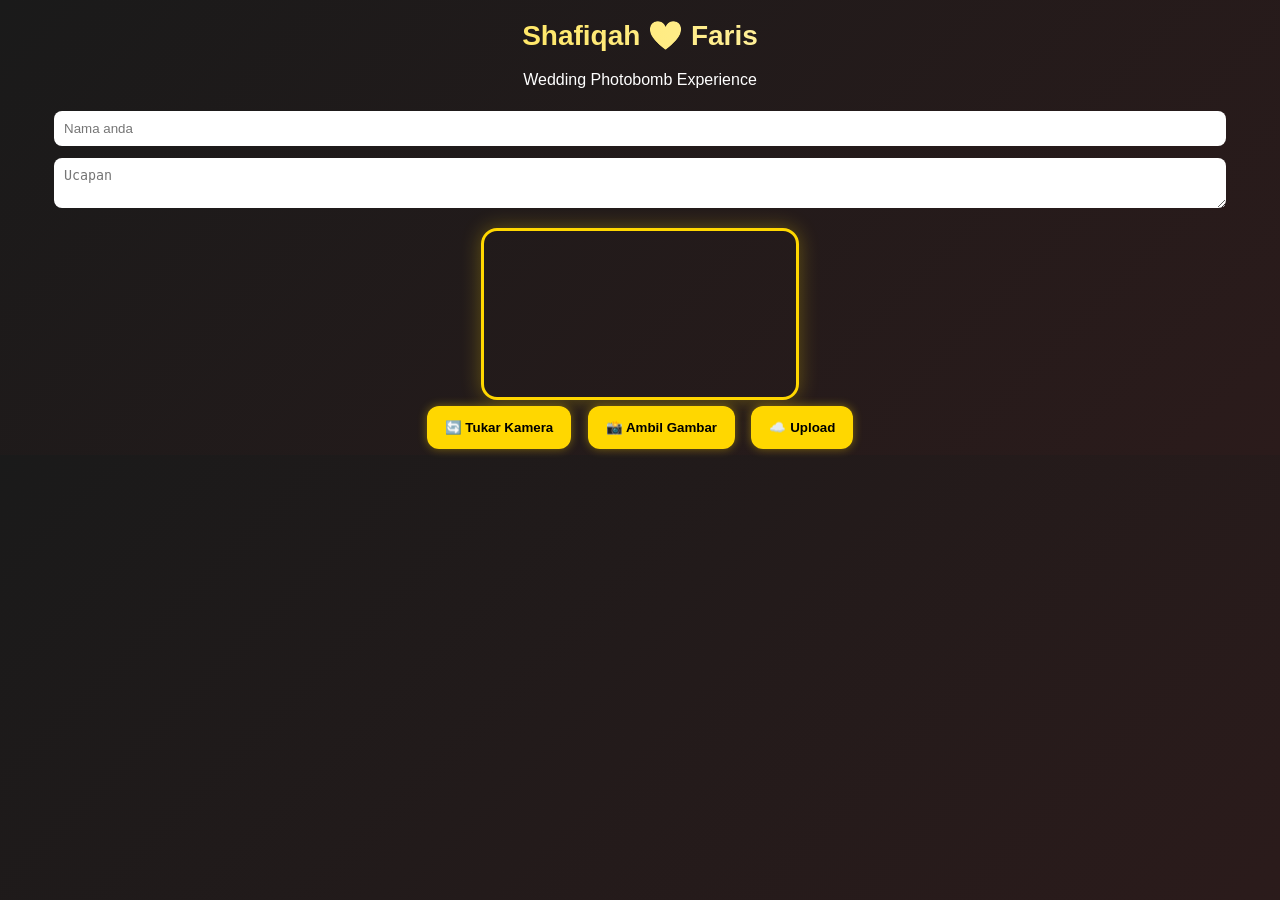
==== index.html @ 6c6406cc "Update index.html" ====
<!DOCTYPE html>
<html>
<head>
<meta charset="UTF-8">
<meta name="viewport" content="width=device-width, initial-scale=1.0">
<title>Shafiqah ❤️ Faris Wedding Photobomb</title>

<style>
body {
  margin: 0;
  font-family: Arial;
  color: white;
  text-align: center;
  background: linear-gradient(135deg, #1a1a1a, #2b1b1b);
  overflow-x: hidden;
}

/* HEADER */
.header h1 {
  font-size: 28px;
  background: linear-gradient(90deg, gold, #fff);
  -webkit-background-clip: text;
  color: transparent;
  animation: glow 2s infinite alternate;
}

@keyframes glow {
  from { text-shadow: 0 0 5px gold; }
  to { text-shadow: 0 0 20px gold; }
}

/* SPARKLES */
.sparkles::before {
  content: "✨ 🌸 ✨ 🌸 ✨ 🌸 ✨ 🌸";
  position: fixed;
  top: -20px;
  width: 100%;
  opacity: 0.25;
  animation: fall 10s linear infinite;
}

@keyframes fall {
  from { transform: translateY(-100px); }
  to { transform: translateY(100vh); }
}

/* CAMERA FRAME */
.frame {
  border: 3px solid gold;
  border-radius: 16px;
  padding: 6px;
  display: inline-block;
  box-shadow: 0 0 20px rgba(255,215,0,0.3);
  margin-top: 10px;
}

/* INPUT */
input, textarea {
  width: 90%;
  padding: 10px;
  margin: 6px;
  border-radius: 8px;
  border: none;
}

/* BUTTON */
button {
  padding: 14px 18px;
  margin: 6px;
  border: none;
  border-radius: 12px;
  background: linear-gradient(90deg, gold, #ffd700);
  color: black;
  font-weight: bold;
  cursor: pointer;
  box-shadow: 0 0 10px rgba(255,215,0,0.4);
  transition: 0.3s;
}

button:hover {
  transform: scale(1.05);
  box-shadow: 0 0 20px gold;
}

video {
  width: 100%;
  max-width: 420px;
  border-radius: 12px;
}
</style>
</head>

<body>

<div class="sparkles"></div>

<div class="header">
  <h1>Shafiqah ❤️ Faris</h1>
  <p>Wedding Photobomb Experience</p>
</div>

<input id="name" placeholder="Nama anda">
<textarea id="msg" placeholder="Ucapan"></textarea>

<div class="frame">
  <video id="video" autoplay playsinline></video>
</div>

<br>

<button onclick="switchCam()">🔄 Tukar Kamera</button>
<button onclick="capture()">📸 Ambil Gambar</button>
<button onclick="upload()">☁️ Upload</button>

<canvas id="canvas" style="display:none;"></canvas>

<script>
let video = document.getElementById("video");
let useFront = true;
let stream;

const API_URL = "https://script.google.com/macros/s/AKfycbzF1ohpnbkIFMy0AsnbdqRRv02-12c2Nf_jMRIk3kRgY1MwqvHAGXYygqvxbxccSdIOpg/exec";

async function startCamera() {
  if (stream) stream.getTracks().forEach(t => t.stop());

  stream = await navigator.mediaDevices.getUserMedia({
    video: { facingMode: useFront ? "user" : "environment" }
  });

  video.srcObject = stream;
}

function switchCam() {
  useFront = !useFront;
  startCamera();
}

function capture() {
  let canvas = document.getElementById("canvas");
  canvas.width = video.videoWidth;
  canvas.height = video.videoHeight;

  let ctx = canvas.getContext("2d");
  ctx.drawImage(video, 0, 0);

  alert("Gambar diambil ✔");
}

async function upload() {
  let canvas = document.getElementById("canvas");
  let image = canvas.toDataURL("image/jpeg").split(",")[1];
  let name = document.getElementById("name").value || "guest";

  let res = await fetch(API_URL, {
    method: "POST",
    body: JSON.stringify({
      name: name,
      image: image
    })
  });

  let data = await res.json();

  if (data.success) {
    alert("❤️ Terima kasih! Gambar anda telah disimpan ❤️");
  } else {
    alert("Upload gagal: " + data.error);
  }
}

startCamera();
</script>

</body>
</html>
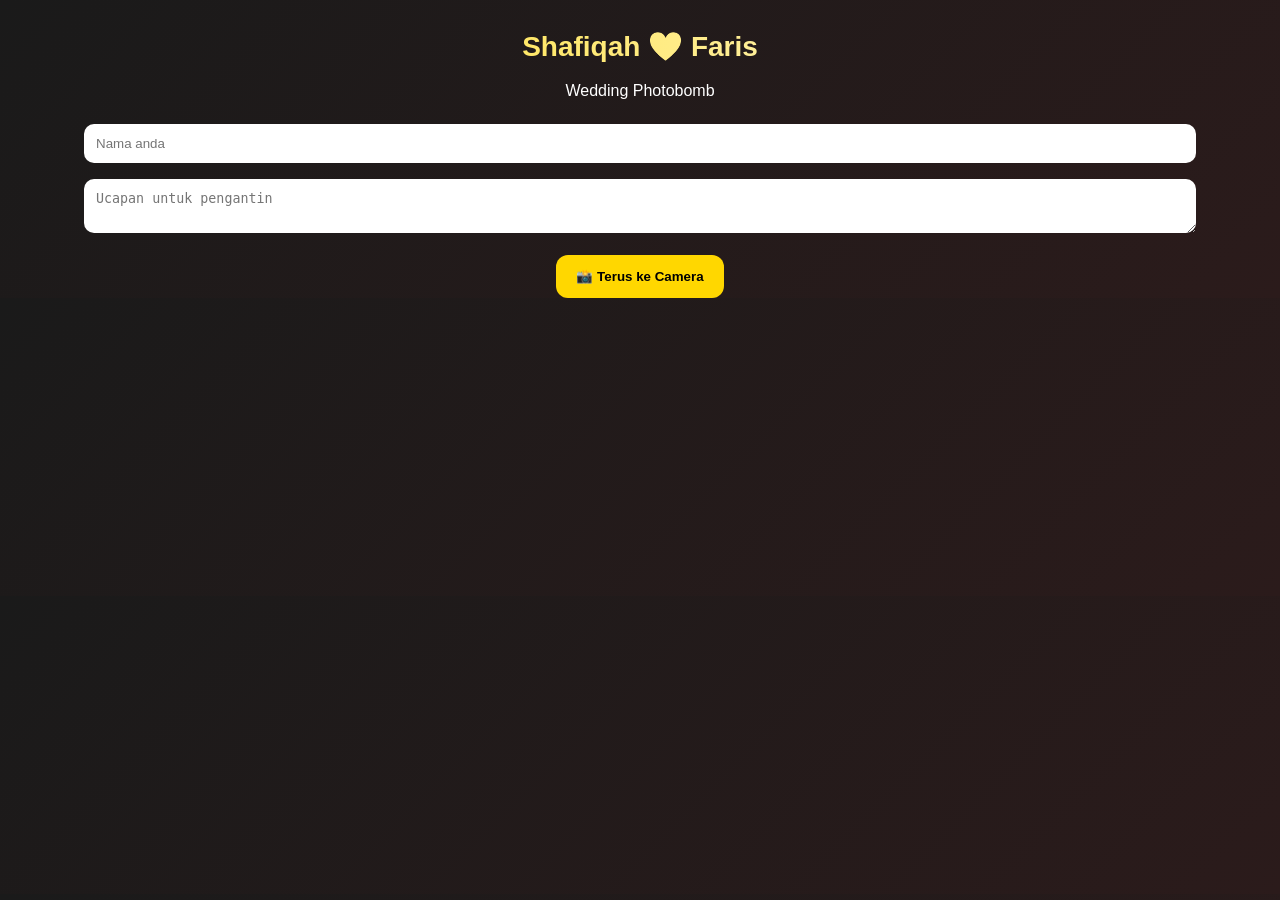
==== commit d2b375a5: "Create index.html" ====
--- a/index.html
+++ b/index.html
@@ -3,173 +3,74 @@
 <head>
 <meta charset="UTF-8">
 <meta name="viewport" content="width=device-width, initial-scale=1.0">
-<title>Shafiqah ❤️ Faris Wedding Photobomb</title>
+<title>Shafiqah ❤️ Faris - Guest Form</title>
 
 <style>
 body {
   margin: 0;
   font-family: Arial;
+  background: linear-gradient(135deg, #1a1a1a, #2b1b1b);
   color: white;
   text-align: center;
-  background: linear-gradient(135deg, #1a1a1a, #2b1b1b);
-  overflow-x: hidden;
 }
 
-/* HEADER */
 .header h1 {
+  margin-top: 30px;
   font-size: 28px;
   background: linear-gradient(90deg, gold, #fff);
   -webkit-background-clip: text;
   color: transparent;
-  animation: glow 2s infinite alternate;
 }
 
-@keyframes glow {
-  from { text-shadow: 0 0 5px gold; }
-  to { text-shadow: 0 0 20px gold; }
-}
-
-/* SPARKLES */
-.sparkles::before {
-  content: "✨ 🌸 ✨ 🌸 ✨ 🌸 ✨ 🌸";
-  position: fixed;
-  top: -20px;
-  width: 100%;
-  opacity: 0.25;
-  animation: fall 10s linear infinite;
-}
-
-@keyframes fall {
-  from { transform: translateY(-100px); }
-  to { transform: translateY(100vh); }
-}
-
-/* CAMERA FRAME */
-.frame {
-  border: 3px solid gold;
-  border-radius: 16px;
-  padding: 6px;
-  display: inline-block;
-  box-shadow: 0 0 20px rgba(255,215,0,0.3);
-  margin-top: 10px;
-}
-
-/* INPUT */
 input, textarea {
-  width: 90%;
-  padding: 10px;
-  margin: 6px;
-  border-radius: 8px;
+  width: 85%;
+  padding: 12px;
+  margin: 8px;
+  border-radius: 10px;
   border: none;
 }
 
-/* BUTTON */
 button {
-  padding: 14px 18px;
-  margin: 6px;
+  padding: 14px 20px;
+  margin-top: 10px;
   border: none;
   border-radius: 12px;
-  background: linear-gradient(90deg, gold, #ffd700);
-  color: black;
+  background: gold;
   font-weight: bold;
   cursor: pointer;
-  box-shadow: 0 0 10px rgba(255,215,0,0.4);
-  transition: 0.3s;
-}
-
-button:hover {
-  transform: scale(1.05);
-  box-shadow: 0 0 20px gold;
-}
-
-video {
-  width: 100%;
-  max-width: 420px;
-  border-radius: 12px;
 }
 </style>
 </head>
 
 <body>
 
-<div class="sparkles"></div>
-
 <div class="header">
   <h1>Shafiqah ❤️ Faris</h1>
-  <p>Wedding Photobomb Experience</p>
+  <p>Wedding Photobomb</p>
 </div>
 
 <input id="name" placeholder="Nama anda">
-<textarea id="msg" placeholder="Ucapan"></textarea>
-
-<div class="frame">
-  <video id="video" autoplay playsinline></video>
-</div>
+<textarea id="msg" placeholder="Ucapan untuk pengantin"></textarea>
 
 <br>
 
-<button onclick="switchCam()">🔄 Tukar Kamera</button>
-<button onclick="capture()">📸 Ambil Gambar</button>
-<button onclick="upload()">☁️ Upload</button>
-
-<canvas id="canvas" style="display:none;"></canvas>
+<button onclick="next()">📸 Terus ke Camera</button>
 
 <script>
-let video = document.getElementById("video");
-let useFront = true;
-let stream;
+function next() {
+  let name = document.getElementById("name").value;
+  let msg = document.getElementById("msg").value;
 
-const API_URL = "https://script.google.com/macros/s/AKfycbzF1ohpnbkIFMy0AsnbdqRRv02-12c2Nf_jMRIk3kRgY1MwqvHAGXYygqvxbxccSdIOpg/exec";
+  if (!name) {
+    alert("Sila isi nama");
+    return;
+  }
 
-async function startCamera() {
-  if (stream) stream.getTracks().forEach(t => t.stop());
+  localStorage.setItem("name", name);
+  localStorage.setItem("msg", msg);
 
-  stream = await navigator.mediaDevices.getUserMedia({
-    video: { facingMode: useFront ? "user" : "environment" }
-  });
-
-  video.srcObject = stream;
+  window.location.href = "camera.html";
 }
-
-function switchCam() {
-  useFront = !useFront;
-  startCamera();
-}
-
-function capture() {
-  let canvas = document.getElementById("canvas");
-  canvas.width = video.videoWidth;
-  canvas.height = video.videoHeight;
-
-  let ctx = canvas.getContext("2d");
-  ctx.drawImage(video, 0, 0);
-
-  alert("Gambar diambil ✔");
-}
-
-async function upload() {
-  let canvas = document.getElementById("canvas");
-  let image = canvas.toDataURL("image/jpeg").split(",")[1];
-  let name = document.getElementById("name").value || "guest";
-
-  let res = await fetch(API_URL, {
-    method: "POST",
-    body: JSON.stringify({
-      name: name,
-      image: image
-    })
-  });
-
-  let data = await res.json();
-
-  if (data.success) {
-    alert("❤️ Terima kasih! Gambar anda telah disimpan ❤️");
-  } else {
-    alert("Upload gagal: " + data.error);
-  }
-}
-
-startCamera();
 </script>
 
 </body>
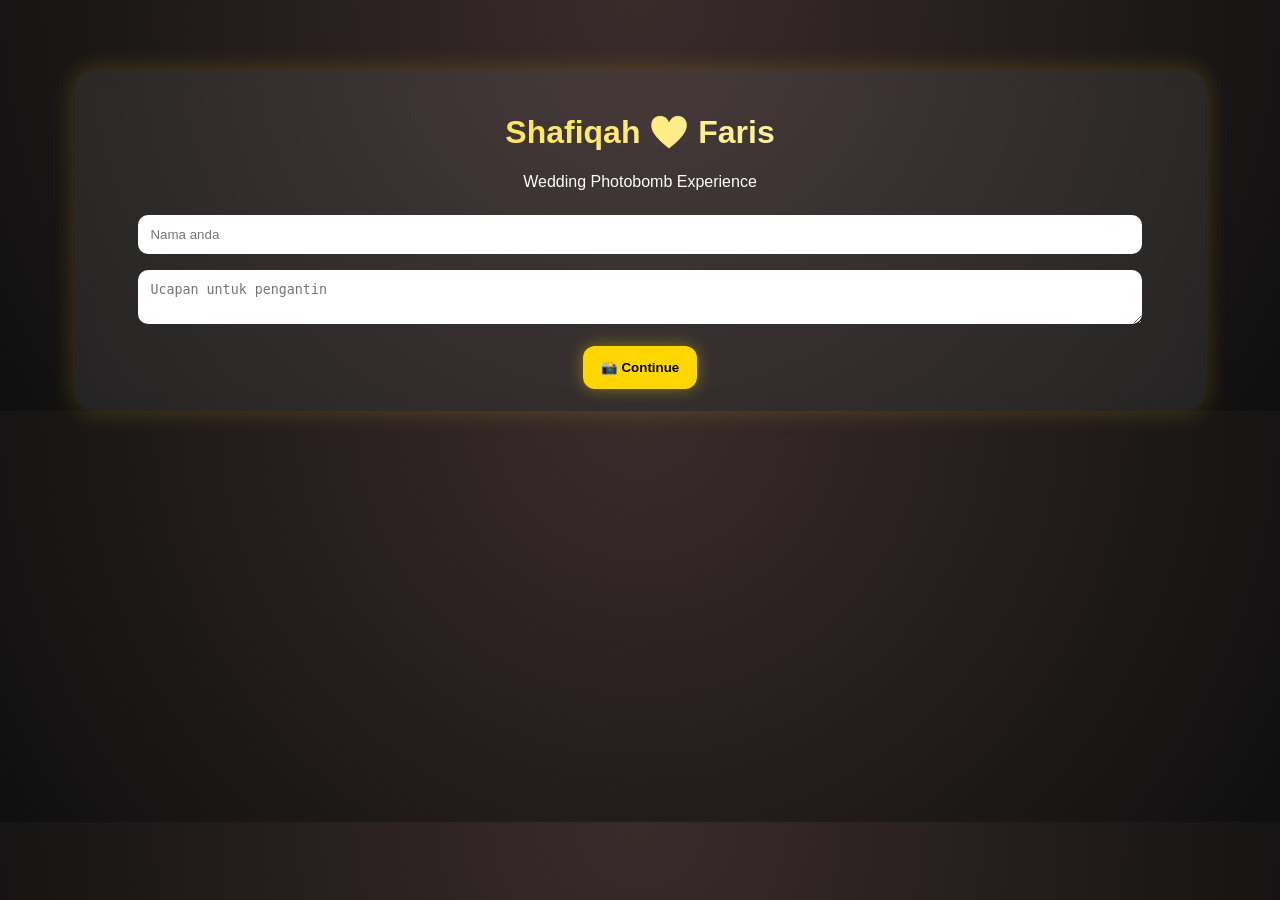
==== commit e695c746: "Create index.html" ====
--- a/index.html
+++ b/index.html
@@ -3,27 +3,48 @@
 <head>
 <meta charset="UTF-8">
 <meta name="viewport" content="width=device-width, initial-scale=1.0">
-<title>Shafiqah ❤️ Faris - Guest Form</title>
+<title>Shafiqah ❤️ Faris - Entry</title>
 
 <style>
 body {
   margin: 0;
   font-family: Arial;
-  background: linear-gradient(135deg, #1a1a1a, #2b1b1b);
   color: white;
   text-align: center;
+  background: radial-gradient(circle at top, #3a2b2b, #0f0f0f);
+  overflow: hidden;
 }
 
-.header h1 {
-  margin-top: 30px;
-  font-size: 28px;
-  background: linear-gradient(90deg, gold, #fff);
-  -webkit-background-clip: text;
-  color: transparent;
+/* FLOATING EFFECT */
+.particles::before {
+  content: "✨ 🌸 ✨ 🌸 ✨ 🌸 ✨ 🌸";
+  position: fixed;
+  width: 100%;
+  top: -20px;
+  opacity: 0.25;
+  animation: fall 12s linear infinite;
+}
+
+@keyframes fall {
+  from { transform: translateY(-100px); }
+  to { transform: translateY(100vh); }
+}
+
+/* CARD */
+.card {
+  margin-top: 70px;
+  background: rgba(255,255,255,0.08);
+  padding: 22px;
+  border-radius: 20px;
+  backdrop-filter: blur(10px);
+  width: 85%;
+  margin-left: auto;
+  margin-right: auto;
+  box-shadow: 0 0 25px rgba(255,215,0,0.2);
 }
 
 input, textarea {
-  width: 85%;
+  width: 90%;
   padding: 12px;
   margin: 8px;
   border-radius: 10px;
@@ -31,30 +52,37 @@
 }
 
 button {
-  padding: 14px 20px;
+  padding: 14px 18px;
   margin-top: 10px;
   border: none;
   border-radius: 12px;
-  background: gold;
+  background: linear-gradient(90deg, gold, #ffd700);
   font-weight: bold;
   cursor: pointer;
+  box-shadow: 0 0 15px rgba(255,215,0,0.4);
+}
+
+h1 {
+  background: linear-gradient(90deg, gold, #fff);
+  -webkit-background-clip: text;
+  color: transparent;
 }
 </style>
 </head>
 
 <body>
 
-<div class="header">
+<div class="particles"></div>
+
+<div class="card">
   <h1>Shafiqah ❤️ Faris</h1>
-  <p>Wedding Photobomb</p>
+  <p>Wedding Photobomb Experience</p>
+
+  <input id="name" placeholder="Nama anda">
+  <textarea id="msg" placeholder="Ucapan untuk pengantin"></textarea>
+
+  <button onclick="next()">📸 Continue</button>
 </div>
-
-<input id="name" placeholder="Nama anda">
-<textarea id="msg" placeholder="Ucapan untuk pengantin"></textarea>
-
-<br>
-
-<button onclick="next()">📸 Terus ke Camera</button>
 
 <script>
 function next() {
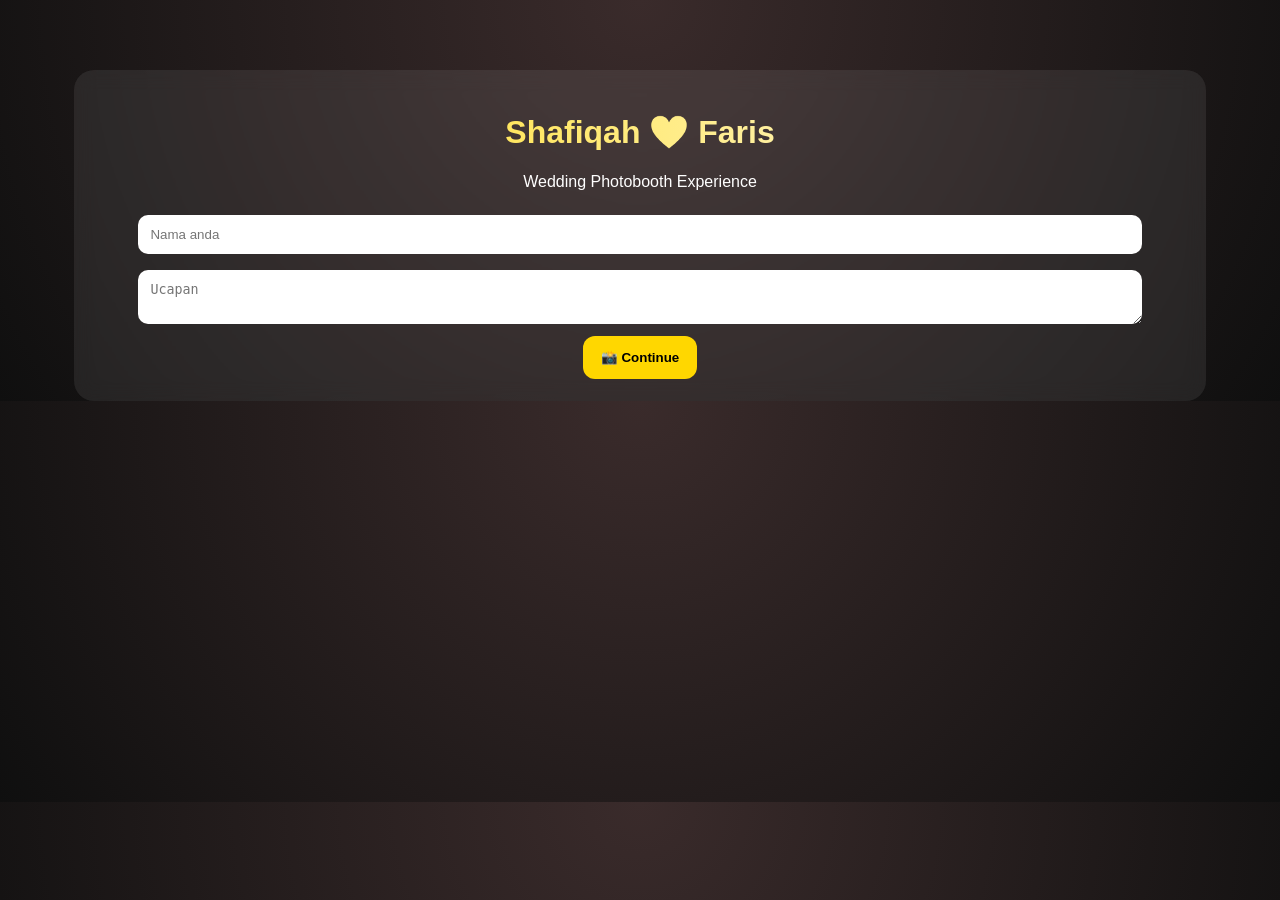
==== commit d37451ac: "Create index.html" ====
--- a/index.html
+++ b/index.html
@@ -3,69 +3,62 @@
 <head>
 <meta charset="UTF-8">
 <meta name="viewport" content="width=device-width, initial-scale=1.0">
-<title>Shafiqah ❤️ Faris - Entry</title>
+<title>Shafiqah ❤️ Faris</title>
 
 <style>
 body {
-  margin: 0;
-  font-family: Arial;
-  color: white;
-  text-align: center;
-  background: radial-gradient(circle at top, #3a2b2b, #0f0f0f);
-  overflow: hidden;
+  margin:0;
+  font-family:Arial;
+  background: radial-gradient(circle at top,#3a2b2b,#0f0f0f);
+  color:white;
+  text-align:center;
+  overflow:hidden;
 }
 
-/* FLOATING EFFECT */
 .particles::before {
-  content: "✨ 🌸 ✨ 🌸 ✨ 🌸 ✨ 🌸";
-  position: fixed;
-  width: 100%;
-  top: -20px;
-  opacity: 0.25;
-  animation: fall 12s linear infinite;
+  content:"✨ 🌸 ✨ 🌸 ✨ 🌸 ✨ 🌸";
+  position:fixed;
+  top:-20px;
+  width:100%;
+  opacity:0.2;
+  animation:fall 12s linear infinite;
 }
 
 @keyframes fall {
-  from { transform: translateY(-100px); }
-  to { transform: translateY(100vh); }
+  from{transform:translateY(-100px);}
+  to{transform:translateY(100vh);}
 }
 
-/* CARD */
 .card {
-  margin-top: 70px;
-  background: rgba(255,255,255,0.08);
-  padding: 22px;
-  border-radius: 20px;
-  backdrop-filter: blur(10px);
-  width: 85%;
-  margin-left: auto;
-  margin-right: auto;
-  box-shadow: 0 0 25px rgba(255,215,0,0.2);
+  margin-top:70px;
+  background:rgba(255,255,255,0.08);
+  padding:22px;
+  border-radius:20px;
+  width:85%;
+  margin-left:auto;
+  margin-right:auto;
+  backdrop-filter:blur(10px);
 }
 
-input, textarea {
-  width: 90%;
-  padding: 12px;
-  margin: 8px;
-  border-radius: 10px;
-  border: none;
+input,textarea{
+  width:90%;
+  padding:12px;
+  margin:8px;
+  border:none;
+  border-radius:10px;
 }
 
-button {
-  padding: 14px 18px;
-  margin-top: 10px;
-  border: none;
-  border-radius: 12px;
-  background: linear-gradient(90deg, gold, #ffd700);
-  font-weight: bold;
-  cursor: pointer;
-  box-shadow: 0 0 15px rgba(255,215,0,0.4);
+button{
+  padding:14px 18px;
+  border:none;
+  border-radius:12px;
+  background:gold;
+  font-weight:bold;
 }
-
-h1 {
-  background: linear-gradient(90deg, gold, #fff);
-  -webkit-background-clip: text;
-  color: transparent;
+h1{
+  background:linear-gradient(90deg,gold,#fff);
+  -webkit-background-clip:text;
+  color:transparent;
 }
 </style>
 </head>
@@ -76,28 +69,25 @@
 
 <div class="card">
   <h1>Shafiqah ❤️ Faris</h1>
-  <p>Wedding Photobomb Experience</p>
+  <p>Wedding Photobooth Experience</p>
 
   <input id="name" placeholder="Nama anda">
-  <textarea id="msg" placeholder="Ucapan untuk pengantin"></textarea>
+  <textarea id="msg" placeholder="Ucapan"></textarea>
 
   <button onclick="next()">📸 Continue</button>
 </div>
 
 <script>
-function next() {
-  let name = document.getElementById("name").value;
-  let msg = document.getElementById("msg").value;
+function next(){
+  let name=document.getElementById("name").value;
+  let msg=document.getElementById("msg").value;
 
-  if (!name) {
-    alert("Sila isi nama");
-    return;
-  }
+  if(!name){alert("Sila isi nama");return;}
 
-  localStorage.setItem("name", name);
-  localStorage.setItem("msg", msg);
+  localStorage.setItem("name",name);
+  localStorage.setItem("msg",msg);
 
-  window.location.href = "camera.html";
+  window.location.href="camera.html";
 }
 </script>
 
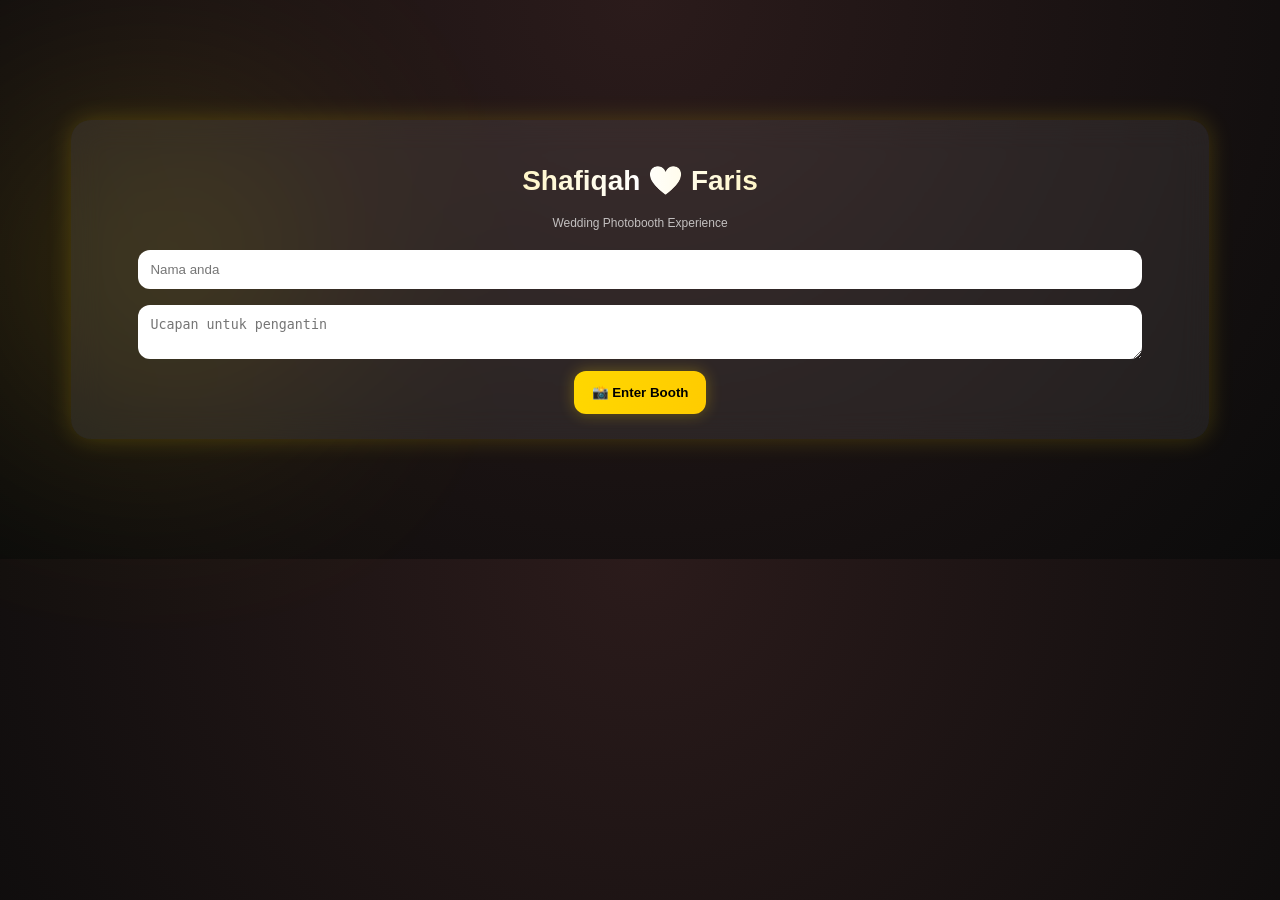
==== commit 3e5ff220: "Create index.html" ====
--- a/index.html
+++ b/index.html
@@ -6,75 +6,96 @@
 <title>Shafiqah ❤️ Faris</title>
 
 <style>
-body {
+body{
   margin:0;
   font-family:Arial;
-  background: radial-gradient(circle at top,#3a2b2b,#0f0f0f);
+  background: radial-gradient(circle at top,#2b1b1b,#0b0b0b);
+  overflow:hidden;
   color:white;
-  text-align:center;
-  overflow:hidden;
 }
 
-.particles::before {
-  content:"✨ 🌸 ✨ 🌸 ✨ 🌸 ✨ 🌸";
-  position:fixed;
-  top:-20px;
-  width:100%;
-  opacity:0.2;
-  animation:fall 12s linear infinite;
+/* floating glow */
+.glow{
+  position:absolute;
+  width:300px;
+  height:300px;
+  background:gold;
+  filter:blur(120px);
+  opacity:0.15;
+  animation:move 8s infinite alternate;
 }
 
-@keyframes fall {
-  from{transform:translateY(-100px);}
-  to{transform:translateY(100vh);}
+@keyframes move{
+  from{transform:translate(0,0);}
+  to{transform:translate(200px,300px);}
 }
 
-.card {
-  margin-top:70px;
+/* card */
+.card{
+  position:relative;
+  width:85%;
+  margin:120px auto;
+  padding:25px;
+  border-radius:20px;
   background:rgba(255,255,255,0.08);
-  padding:22px;
-  border-radius:20px;
-  width:85%;
-  margin-left:auto;
-  margin-right:auto;
-  backdrop-filter:blur(10px);
+  backdrop-filter:blur(15px);
+  box-shadow:0 0 25px rgba(255,215,0,0.2);
+  text-align:center;
+}
+
+/* title */
+h1{
+  font-size:28px;
+  background:linear-gradient(90deg,gold,#fff,#ffd700);
+  -webkit-background-clip:text;
+  color:transparent;
+  animation:shine 3s infinite linear;
+}
+
+@keyframes shine{
+  0%{filter:brightness(1);}
+  50%{filter:brightness(1.4);}
+  100%{filter:brightness(1);}
 }
 
 input,textarea{
   width:90%;
   padding:12px;
-  margin:8px;
+  margin:8px 0;
   border:none;
-  border-radius:10px;
+  border-radius:12px;
+  outline:none;
 }
 
 button{
   padding:14px 18px;
   border:none;
   border-radius:12px;
-  background:gold;
+  background:linear-gradient(90deg,gold,#ffcc00);
   font-weight:bold;
+  cursor:pointer;
+  box-shadow:0 0 15px rgba(255,215,0,0.3);
 }
-h1{
-  background:linear-gradient(90deg,gold,#fff);
-  -webkit-background-clip:text;
-  color:transparent;
+
+.small{
+  font-size:12px;
+  opacity:0.7;
 }
 </style>
 </head>
 
 <body>
 
-<div class="particles"></div>
+<div class="glow"></div>
 
 <div class="card">
   <h1>Shafiqah ❤️ Faris</h1>
-  <p>Wedding Photobooth Experience</p>
+  <p class="small">Wedding Photobooth Experience</p>
 
   <input id="name" placeholder="Nama anda">
-  <textarea id="msg" placeholder="Ucapan"></textarea>
+  <textarea id="msg" placeholder="Ucapan untuk pengantin"></textarea>
 
-  <button onclick="next()">📸 Continue</button>
+  <button onclick="next()">📸 Enter Booth</button>
 </div>
 
 <script>
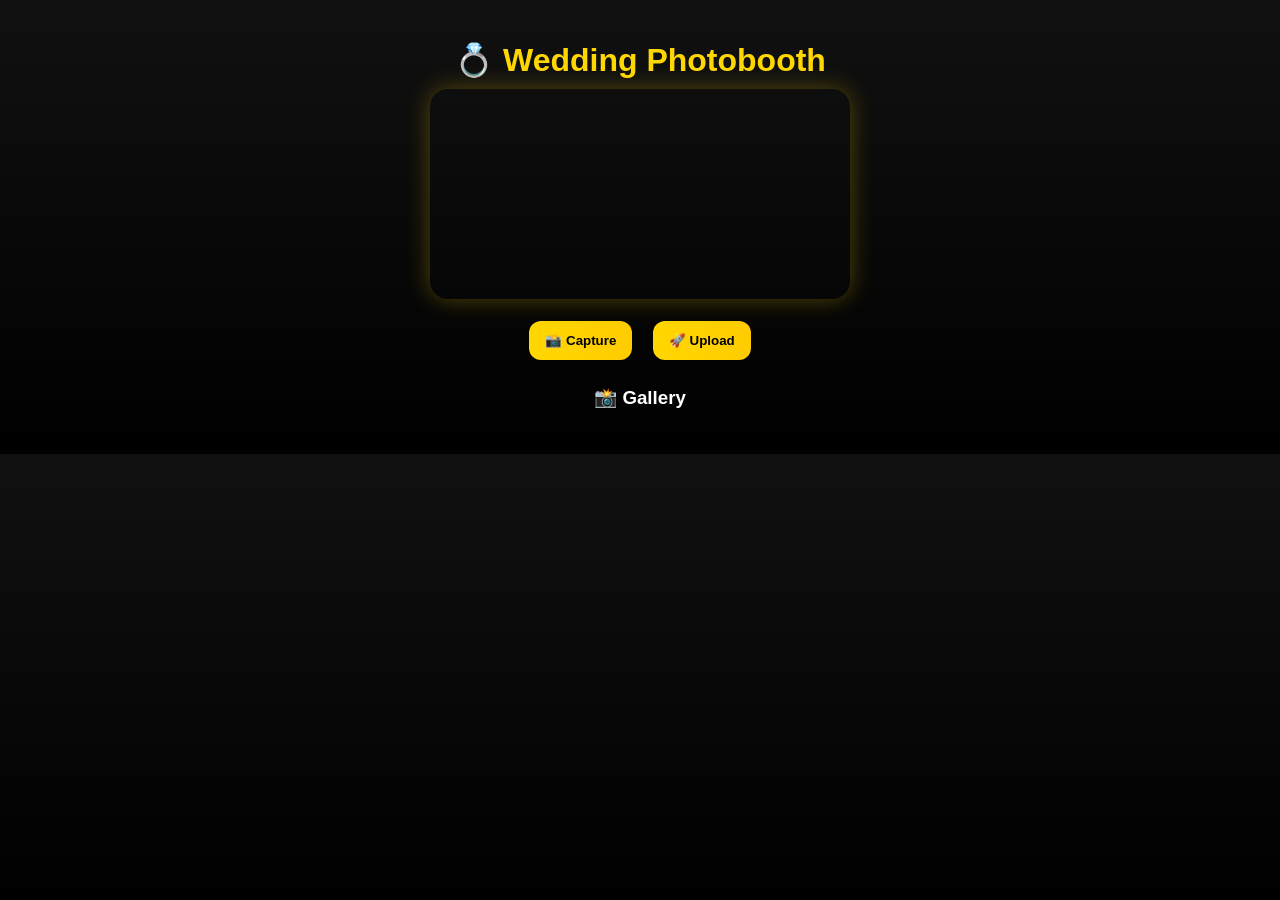
==== commit 8a034748: "Create index.html" ====
--- a/index.html
+++ b/index.html
@@ -1,114 +1,167 @@
 <!DOCTYPE html>
 <html>
 <head>
-<meta charset="UTF-8">
-<meta name="viewport" content="width=device-width, initial-scale=1.0">
-<title>Shafiqah ❤️ Faris</title>
+  <meta charset="UTF-8">
+  <title>Wedding Photobooth</title>
 
-<style>
-body{
-  margin:0;
-  font-family:Arial;
-  background: radial-gradient(circle at top,#2b1b1b,#0b0b0b);
-  overflow:hidden;
-  color:white;
-}
+  <style>
+    body{
+      margin:0;
+      font-family:Arial;
+      background:linear-gradient(180deg,#111,#000);
+      color:white;
+      text-align:center;
+      padding:20px;
+    }
 
-/* floating glow */
-.glow{
-  position:absolute;
-  width:300px;
-  height:300px;
-  background:gold;
-  filter:blur(120px);
-  opacity:0.15;
-  animation:move 8s infinite alternate;
-}
+    h1{
+      color:gold;
+      margin-bottom:10px;
+    }
 
-@keyframes move{
-  from{transform:translate(0,0);}
-  to{transform:translate(200px,300px);}
-}
+    video{
+      width:90%;
+      max-width:420px;
+      border-radius:18px;
+      box-shadow:0 0 25px rgba(255,215,0,0.3);
+    }
 
-/* card */
-.card{
-  position:relative;
-  width:85%;
-  margin:120px auto;
-  padding:25px;
-  border-radius:20px;
-  background:rgba(255,255,255,0.08);
-  backdrop-filter:blur(15px);
-  box-shadow:0 0 25px rgba(255,215,0,0.2);
-  text-align:center;
-}
+    img{
+      max-width:300px;
+      width:90%;
+      border-radius:15px;
+      margin-top:10px;
+      border:2px solid gold;
+      display:none;
+    }
 
-/* title */
-h1{
-  font-size:28px;
-  background:linear-gradient(90deg,gold,#fff,#ffd700);
-  -webkit-background-clip:text;
-  color:transparent;
-  animation:shine 3s infinite linear;
-}
+    button{
+      margin:8px;
+      padding:12px 16px;
+      border:none;
+      border-radius:12px;
+      background:linear-gradient(90deg,gold,#ffcc00);
+      font-weight:bold;
+      cursor:pointer;
+    }
 
-@keyframes shine{
-  0%{filter:brightness(1);}
-  50%{filter:brightness(1.4);}
-  100%{filter:brightness(1);}
-}
+    #gallery{
+      margin-top:25px;
+      display:flex;
+      flex-wrap:wrap;
+      justify-content:center;
+      gap:10px;
+    }
 
-input,textarea{
-  width:90%;
-  padding:12px;
-  margin:8px 0;
-  border:none;
-  border-radius:12px;
-  outline:none;
-}
+    #gallery img{
+      width:110px;
+      border-radius:10px;
+      border:2px solid rgba(255,215,0,0.4);
+    }
 
-button{
-  padding:14px 18px;
-  border:none;
-  border-radius:12px;
-  background:linear-gradient(90deg,gold,#ffcc00);
-  font-weight:bold;
-  cursor:pointer;
-  box-shadow:0 0 15px rgba(255,215,0,0.3);
-}
-
-.small{
-  font-size:12px;
-  opacity:0.7;
-}
-</style>
+    .box{
+      margin-top:10px;
+    }
+  </style>
 </head>
 
 <body>
 
-<div class="glow"></div>
+<h1>💍 Wedding Photobooth</h1>
 
-<div class="card">
-  <h1>Shafiqah ❤️ Faris</h1>
-  <p class="small">Wedding Photobooth Experience</p>
+<!-- CAMERA -->
+<video id="video" autoplay playsinline></video>
 
-  <input id="name" placeholder="Nama anda">
-  <textarea id="msg" placeholder="Ucapan untuk pengantin"></textarea>
+<canvas id="canvas" style="display:none;"></canvas>
 
-  <button onclick="next()">📸 Enter Booth</button>
+<!-- PREVIEW -->
+<img id="preview">
+
+<div class="box">
+  <button onclick="capture()">📸 Capture</button>
+  <button onclick="upload()">🚀 Upload</button>
 </div>
 
+<!-- GALLERY -->
+<h3>📸 Gallery</h3>
+<div id="gallery"></div>
+
 <script>
-function next(){
-  let name=document.getElementById("name").value;
-  let msg=document.getElementById("msg").value;
+const video = document.getElementById("video");
+const canvas = document.getElementById("canvas");
+const preview = document.getElementById("preview");
 
-  if(!name){alert("Sila isi nama");return;}
+let currentImage = "";
 
-  localStorage.setItem("name",name);
-  localStorage.setItem("msg",msg);
+/* ======================
+   START CAMERA
+====================== */
+navigator.mediaDevices.getUserMedia({ video: true })
+.then(stream => {
+  video.srcObject = stream;
+})
+.catch(err => {
+  alert("Camera error: " + err);
+});
 
-  window.location.href="camera.html";
+/* ======================
+   CAPTURE IMAGE
+====================== */
+function capture(){
+  const ctx = canvas.getContext("2d");
+
+  canvas.width = video.videoWidth;
+  canvas.height = video.videoHeight;
+
+  ctx.drawImage(video,0,0);
+
+  currentImage = canvas.toDataURL("image/jpeg",0.9);
+
+  preview.src = currentImage;
+  preview.style.display = "block";
+}
+
+/* ======================
+   UPLOAD TO GOOGLE SCRIPT
+====================== */
+function upload(){
+
+  if(!currentImage){
+    alert("Sila capture dulu");
+    return;
+  }
+
+  fetch("PASTE_YOUR_GOOGLE_SCRIPT_URL", {
+    method:"POST",
+    body: JSON.stringify({
+      image: currentImage
+    })
+  })
+  .then(res => res.json())
+  .then(data => {
+    if(data.success){
+      addToGallery(data.url);
+      alert("Upload berjaya 💍");
+
+      preview.style.display = "none";
+      currentImage = "";
+    } else {
+      alert("Error: " + data.error);
+    }
+  })
+  .catch(err => alert("Network error"));
+}
+
+/* ======================
+   ADD TO GALLERY
+====================== */
+function addToGallery(url){
+  const gallery = document.getElementById("gallery");
+
+  const img = document.createElement("img");
+  img.src = url;
+
+  gallery.prepend(img);
 }
 </script>
 
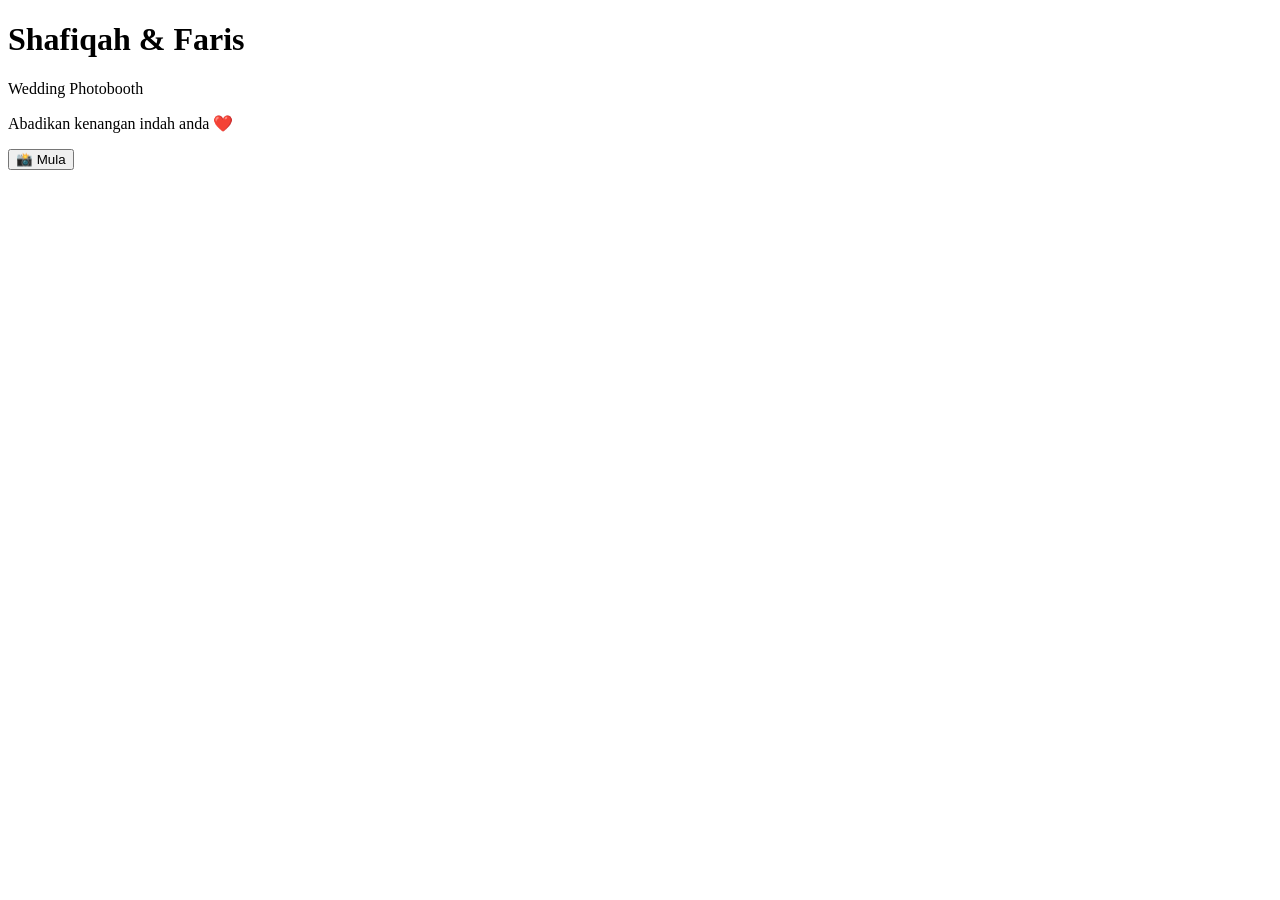
==== commit 375122b8: "Create index.html" ====
--- a/index.html
+++ b/index.html
@@ -1,169 +1,24 @@
 <!DOCTYPE html>
 <html>
 <head>
-  <meta charset="UTF-8">
-  <title>Wedding Photobooth</title>
-
-  <style>
-    body{
-      margin:0;
-      font-family:Arial;
-      background:linear-gradient(180deg,#111,#000);
-      color:white;
-      text-align:center;
-      padding:20px;
-    }
-
-    h1{
-      color:gold;
-      margin-bottom:10px;
-    }
-
-    video{
-      width:90%;
-      max-width:420px;
-      border-radius:18px;
-      box-shadow:0 0 25px rgba(255,215,0,0.3);
-    }
-
-    img{
-      max-width:300px;
-      width:90%;
-      border-radius:15px;
-      margin-top:10px;
-      border:2px solid gold;
-      display:none;
-    }
-
-    button{
-      margin:8px;
-      padding:12px 16px;
-      border:none;
-      border-radius:12px;
-      background:linear-gradient(90deg,gold,#ffcc00);
-      font-weight:bold;
-      cursor:pointer;
-    }
-
-    #gallery{
-      margin-top:25px;
-      display:flex;
-      flex-wrap:wrap;
-      justify-content:center;
-      gap:10px;
-    }
-
-    #gallery img{
-      width:110px;
-      border-radius:10px;
-      border:2px solid rgba(255,215,0,0.4);
-    }
-
-    .box{
-      margin-top:10px;
-    }
-  </style>
+  <link rel="stylesheet" href="css/style.css">
 </head>
 
 <body>
 
-<h1>💍 Wedding Photobooth</h1>
+<div class="hero">
+  <div class="overlay">
 
-<!-- CAMERA -->
-<video id="video" autoplay playsinline></video>
+    <h1>Shafiqah & Faris</h1>
+    <p>Wedding Photobooth</p>
+    <p>Abadikan kenangan indah anda ❤️</p>
 
-<canvas id="canvas" style="display:none;"></canvas>
+    <button onclick="location.href='camera.html'">
+      📸 Mula
+    </button>
 
-<!-- PREVIEW -->
-<img id="preview">
-
-<div class="box">
-  <button onclick="capture()">📸 Capture</button>
-  <button onclick="upload()">🚀 Upload</button>
+  </div>
 </div>
-
-<!-- GALLERY -->
-<h3>📸 Gallery</h3>
-<div id="gallery"></div>
-
-<script>
-const video = document.getElementById("video");
-const canvas = document.getElementById("canvas");
-const preview = document.getElementById("preview");
-
-let currentImage = "";
-
-/* ======================
-   START CAMERA
-====================== */
-navigator.mediaDevices.getUserMedia({ video: true })
-.then(stream => {
-  video.srcObject = stream;
-})
-.catch(err => {
-  alert("Camera error: " + err);
-});
-
-/* ======================
-   CAPTURE IMAGE
-====================== */
-function capture(){
-  const ctx = canvas.getContext("2d");
-
-  canvas.width = video.videoWidth;
-  canvas.height = video.videoHeight;
-
-  ctx.drawImage(video,0,0);
-
-  currentImage = canvas.toDataURL("image/jpeg",0.9);
-
-  preview.src = currentImage;
-  preview.style.display = "block";
-}
-
-/* ======================
-   UPLOAD TO GOOGLE SCRIPT
-====================== */
-function upload(){
-
-  if(!currentImage){
-    alert("Sila capture dulu");
-    return;
-  }
-
-  fetch("PASTE_YOUR_GOOGLE_SCRIPT_URL", {
-    method:"POST",
-    body: JSON.stringify({
-      image: currentImage
-    })
-  })
-  .then(res => res.json())
-  .then(data => {
-    if(data.success){
-      addToGallery(data.url);
-      alert("Upload berjaya 💍");
-
-      preview.style.display = "none";
-      currentImage = "";
-    } else {
-      alert("Error: " + data.error);
-    }
-  })
-  .catch(err => alert("Network error"));
-}
-
-/* ======================
-   ADD TO GALLERY
-====================== */
-function addToGallery(url){
-  const gallery = document.getElementById("gallery");
-
-  const img = document.createElement("img");
-  img.src = url;
-
-  gallery.prepend(img);
-}
-</script>
 
 </body>
 </html>
